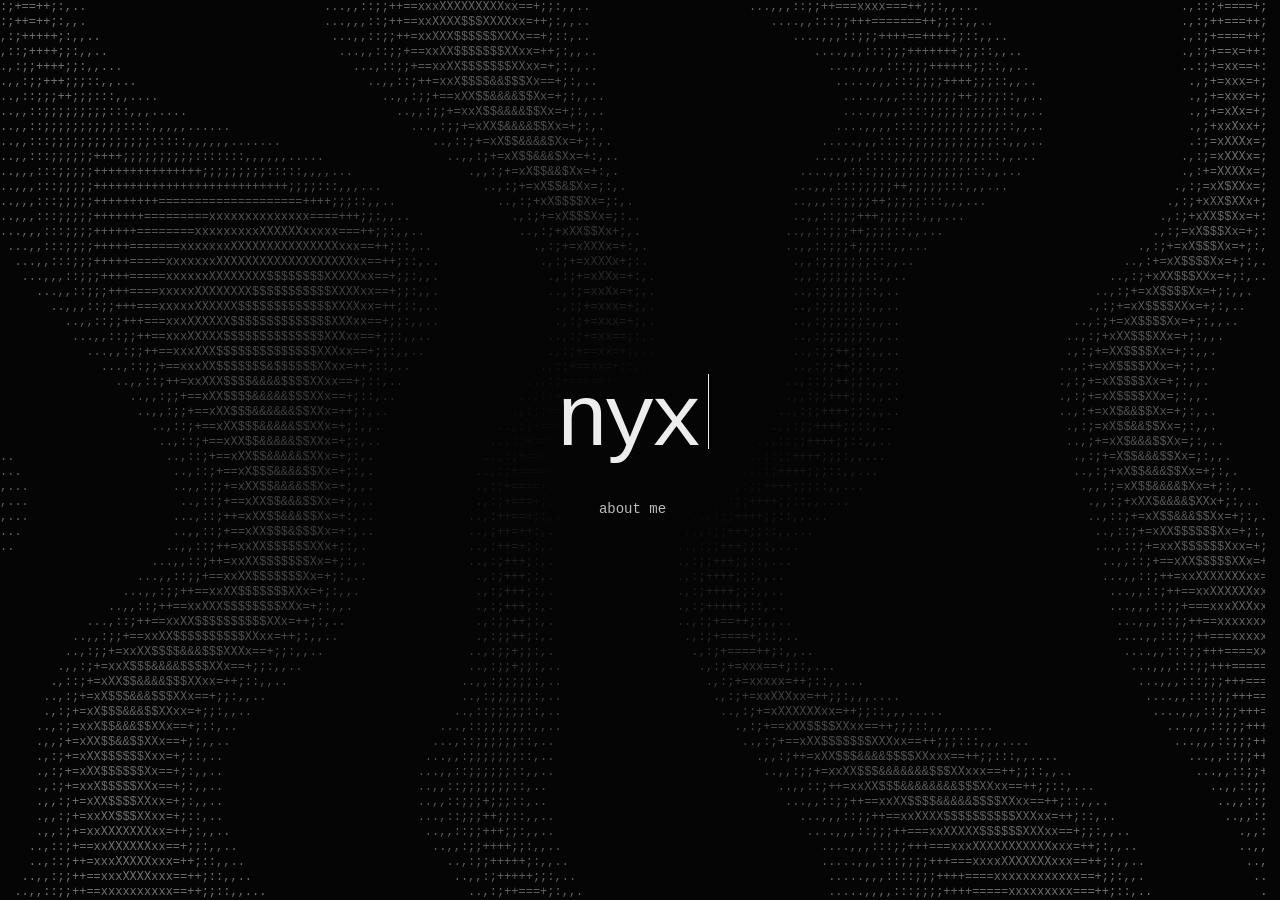
==== index.html @ 0ec87d92 "Publish minimalist portfolio" ====
<!doctype html>
<html lang="pt-BR">
  <head>
    <meta charset="UTF-8" />
    <meta name="viewport" content="width=device-width, initial-scale=1" />
    <meta name="description" content="Portfólio de Lucas — nyx / whoslucax." />
    <meta name="theme-color" content="#050505" />
    <title>nyx / whoslucax</title>
    <link rel="stylesheet" href="style.css" />
    <script src="script.js" defer></script>
  </head>
  <body>
    <pre id="waves" aria-hidden="true"></pre>
    <main>
      <h1 aria-label="nyx / whoslucax">
        <span id="name" aria-hidden="true">nyx</span>
      </h1>
      <a class="about-button" href="about.html">about me</a>
    </main>
  </body>
</html>
---- style.css ----
:root {
  color-scheme: dark;
  background: #050505;
  color: #ededed;
  font-family: "Courier New", monospace;
  scrollbar-gutter: stable;
}

@view-transition {
  navigation: auto;
}

::view-transition-group(root),
::view-transition-old(root),
::view-transition-new(root) {
  animation: none;
}

::view-transition-old(root) { display: none; }
::view-transition-new(root) { mix-blend-mode: normal; }

* { box-sizing: border-box; }

body { margin: 0; }

#waves {
  position: fixed;
  inset: 0;
  margin: 0;
  overflow: hidden;
  color: #737373;
  font: 12px / 15px "Courier New", monospace;
  letter-spacing: 0;
  user-select: none;
  pointer-events: none;
  mask-image: radial-gradient(ellipse at center, transparent 8%, #0009 45%, #000 85%);
}

main {
  position: relative;
  display: grid;
  min-height: 100svh;
  place-items: center;
  align-content: center;
  gap: 0.75rem;
  padding: 1.5rem;
}

h1 {
  display: grid;
  min-width: 10ch;
  margin: 0;
  font-size: clamp(2rem, 7vw, 5.5rem);
  font-weight: 400;
  line-height: 1.2;
  letter-spacing: -0.065em;
}

#name {
  text-align: center;
}

.about-button {
  display: inline-flex;
  align-items: center;
  min-height: 44px;
  padding: 0.65rem 1.25rem;
  border: 0;
  background: none;
  color: #bcbcbc;
  font: inherit;
  font-size: 0.875rem;
  text-decoration: none;
  cursor: pointer;
}

.about-button:hover {
  color: #ededed;
}

a:focus-visible {
  outline: 2px solid #ededed;
  outline-offset: 4px;
}

.about-nav {
  position: relative;
  max-width: 1140px;
  margin: 0 auto;
  padding: 2rem 1.5rem;
}

.about-nav a {
  display: inline-flex;
  align-items: center;
  min-height: 44px;
  color: #aaa;
  font-size: 0.875rem;
  text-decoration: none;
}

.about-nav a:hover { color: #ededed; }

.about-layout {
  grid-template-columns: minmax(0, 0.75fr) minmax(0, 1.6fr);
  align-items: start;
  align-content: start;
  gap: clamp(2.5rem, 6vw, 5rem);
  max-width: 1140px;
  min-height: auto;
  margin: 0 auto;
  padding: 3rem 1.5rem 5rem;
}

.portrait {
  position: relative;
  display: block;
  width: 100%;
  aspect-ratio: 1;
  overflow: hidden;
  border: 1px solid #282828;
  border-radius: 50%;
}

.portrait img {
  display: block;
  width: 100%;
  height: 100%;
  object-fit: cover;
}

.portrait .portrait-ascii {
  position: absolute;
  inset: 0;
  opacity: 0;
  animation: portrait-ascii 12s steps(1) infinite;
}

.portrait::before, .portrait::after {
  content: "";
  position: absolute;
  inset: 0;
  background: url("assets/portrait.png") center / cover;
  opacity: 0;
  pointer-events: none;
  animation: portrait-glitch 12s steps(1) infinite;
}

.portrait::before {
  clip-path: polygon(0 18%, 100% 18%, 100% 30%, 0 30%, 0 55%, 100% 55%, 100% 62%, 0 62%);
  filter: hue-rotate(160deg) saturate(1.5);
}

.portrait::after {
  clip-path: polygon(0 35%, 100% 35%, 100% 44%, 0 44%, 0 72%, 100% 72%, 100% 80%, 0 80%);
  filter: hue-rotate(-80deg) saturate(1.5);
  animation-direction: reverse;
}

@keyframes portrait-ascii {
  0%, 75%, 100% { opacity: 0; }
  25% { opacity: 1; }
}

@keyframes portrait-glitch {
  0%, 26%, 76%, 100% { opacity: 0; transform: translateX(0); }
  24%, 74% { opacity: 0.9; transform: translateX(9px); }
  24.6%, 74.6% { opacity: 0.75; transform: translateX(-7px); }
  25.2%, 75.2% { opacity: 0.9; transform: translateX(5px); }
  25.7%, 75.7% { opacity: 0; transform: translateX(0); }
}

.about-copy {
  min-width: 0;
  color: #aaa;
  font-size: 1rem;
  line-height: 1.8;
  text-shadow: 0 1px 3px #050505, 0 0 8px #050505;
}

.about-copy h1 {
  display: block;
  min-width: 0;
  margin-bottom: 2rem;
  color: #ededed;
  font-size: clamp(1.75rem, 4vw, 2.5rem);
  letter-spacing: -0.04em;
}

.about-copy p { margin: 0 0 1.5rem; }
.about-copy strong { color: #ededed; }
.age { font-variant-numeric: tabular-nums; overflow-wrap: anywhere; }

.age-digit {
  display: inline-block;
  position: relative;
  width: 1ch;
  height: 1.2em;
  overflow: hidden;
  line-height: 1.2;
  vertical-align: -0.3em;
}

.age-in, .age-out {
  position: absolute;
  inset: 0;
  animation-duration: 320ms;
  animation-timing-function: cubic-bezier(0.22, 0.7, 0.3, 1);
  animation-fill-mode: both;
}

.age-in { animation-name: digit-in; }
.age-out { animation-name: digit-out; }

@keyframes digit-in {
  from { transform: translateY(-100%); }
  to { transform: translateY(0); }
}

@keyframes digit-out {
  from { transform: translateY(0); }
  to { transform: translateY(100%); }
}

.about-copy ul { padding-left: 1.25rem; }
.about-copy li { margin-bottom: 0.75rem; }

.about-copy blockquote {
  margin: 2.5rem 0 0;
  padding-left: 1.25rem;
  border-left: 1px solid #444;
  color: #ccc;
}

.about-copy blockquote p { margin: 0; }

@media (max-width: 760px) {
  .about-layout {
    grid-template-columns: 1fr;
    padding-top: 1rem;
  }

  .portrait { max-width: 220px; }
}

#name::after {
  content: "";
  display: inline-block;
  width: 1px;
  height: 0.85em;
  margin-left: 0.12em;
  background: currentColor;
  vertical-align: -0.04em;
  animation: blink 1s steps(1) infinite;
}

@keyframes blink {
  50% { opacity: 0; }
}

@media (prefers-reduced-motion: reduce) {
  #name::after { animation: none; }
  .age-in, .age-out { animation-duration: 0s; }
  .portrait .portrait-ascii { animation: none; }
  .portrait::before, .portrait::after { animation: none; }
}
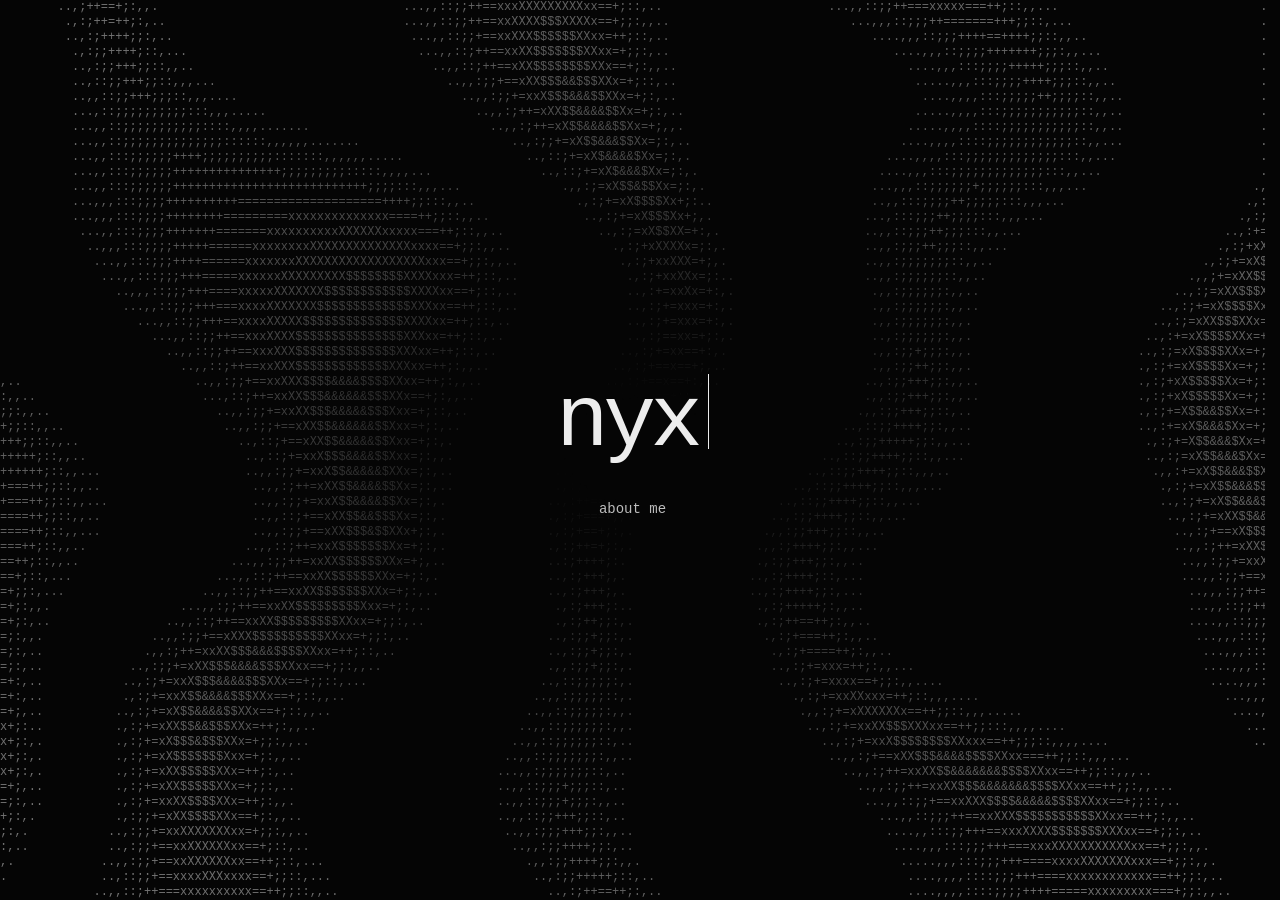
==== commit ad650ece: "Refresh stylesheet cache after social link update" ====
--- a/index.html
+++ b/index.html
@@ -6,7 +6,7 @@
     <meta name="description" content="Portfólio de Lucas — nyx / whoslucax." />
     <meta name="theme-color" content="#050505" />
     <title>nyx / whoslucax</title>
-    <link rel="stylesheet" href="style.css" />
+    <link rel="stylesheet" href="style.css?v=2" />
     <script src="script.js" defer></script>
   </head>
   <body>
--- a/style.css
+++ b/style.css
@@ -78,7 +78,7 @@
   color: #ededed;
 }
 
-a:focus-visible {
+a:focus-visible, button:focus-visible {
   outline: 2px solid #ededed;
   outline-offset: 4px;
 }
@@ -100,6 +100,44 @@
 }
 
 .about-nav a:hover { color: #ededed; }
+
+.profile { width: 100%; }
+
+.social-links {
+  display: flex;
+  flex-wrap: wrap;
+  align-items: center;
+  justify-content: center;
+  gap: 1rem;
+  margin-top: 1.25rem;
+  color: #737373;
+  font-size: 0.875rem;
+  text-shadow: 0 1px 3px #050505, 0 0 8px #050505;
+}
+
+.social-links a, .social-links button {
+  display: inline-flex;
+  align-items: center;
+  min-height: 44px;
+  padding: 0;
+  border: 0;
+  background: none;
+  color: #bcbcbc;
+  font: inherit;
+  letter-spacing: 0.04em;
+  text-decoration: none;
+  cursor: pointer;
+}
+
+.social-links a:hover, .social-links button:hover { color: #ededed; }
+
+#contact-status {
+  min-height: 1.5em;
+  margin: 0.25rem 0 0;
+  color: #aaa;
+  font-size: 0.75rem;
+  text-align: center;
+}
 
 .about-layout {
   grid-template-columns: minmax(0, 0.75fr) minmax(0, 1.6fr);
@@ -240,7 +278,7 @@
     padding-top: 1rem;
   }
 
-  .portrait { max-width: 220px; }
+  .profile { max-width: 220px; }
 }
 
 #name::after {
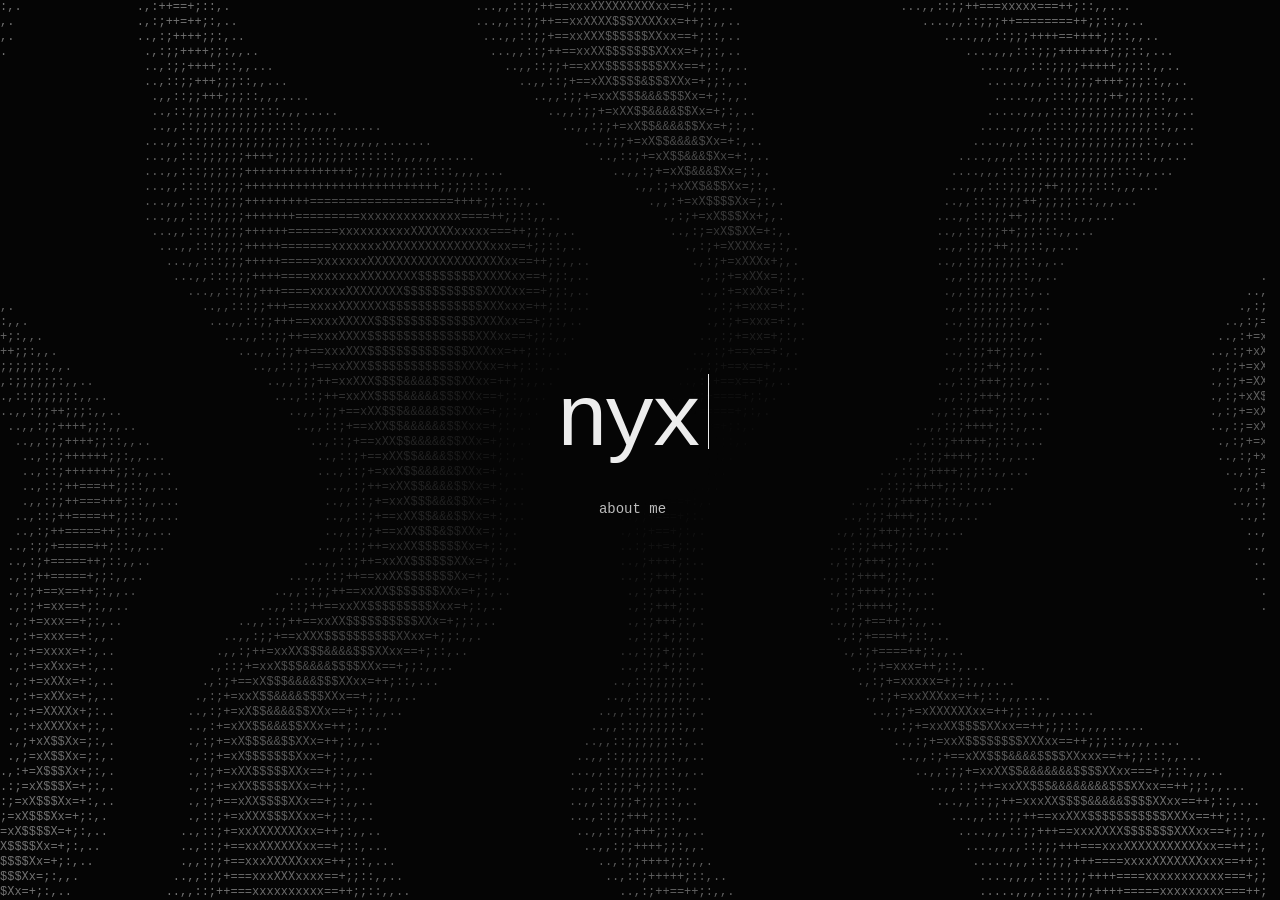
==== commit a699be58: "Add social link preview metadata" ====
--- a/index.html
+++ b/index.html
@@ -6,6 +6,22 @@
     <meta name="description" content="Portfólio de Lucas — nyx / whoslucax." />
     <meta name="theme-color" content="#050505" />
     <title>nyx / whoslucax</title>
+    <link rel="canonical" href="https://whoslucaxs.xyz/" />
+    <meta property="og:type" content="website" />
+    <meta property="og:site_name" content="nyx / whoslucax" />
+    <meta property="og:title" content="nyx / whoslucax" />
+    <meta property="og:description" content="Lucas — Brazilian software developer. Games, cryptography, AI, automation, and embedded systems." />
+    <meta property="og:url" content="https://whoslucaxs.xyz/" />
+    <meta property="og:image" content="https://whoslucaxs.xyz/assets/portrait.png" />
+    <meta property="og:image:type" content="image/png" />
+    <meta property="og:image:width" content="1254" />
+    <meta property="og:image:height" content="1254" />
+    <meta property="og:image:alt" content="Pixel art portrait of Lucas by the sea at sunset." />
+    <meta name="twitter:card" content="summary_large_image" />
+    <meta name="twitter:title" content="nyx / whoslucax" />
+    <meta name="twitter:description" content="Lucas — Brazilian software developer. Games, cryptography, AI, automation, and embedded systems." />
+    <meta name="twitter:image" content="https://whoslucaxs.xyz/assets/portrait.png" />
+    <meta name="twitter:image:alt" content="Pixel art portrait of Lucas by the sea at sunset." />
     <link rel="stylesheet" href="style.css?v=2" />
     <script src="script.js" defer></script>
   </head>
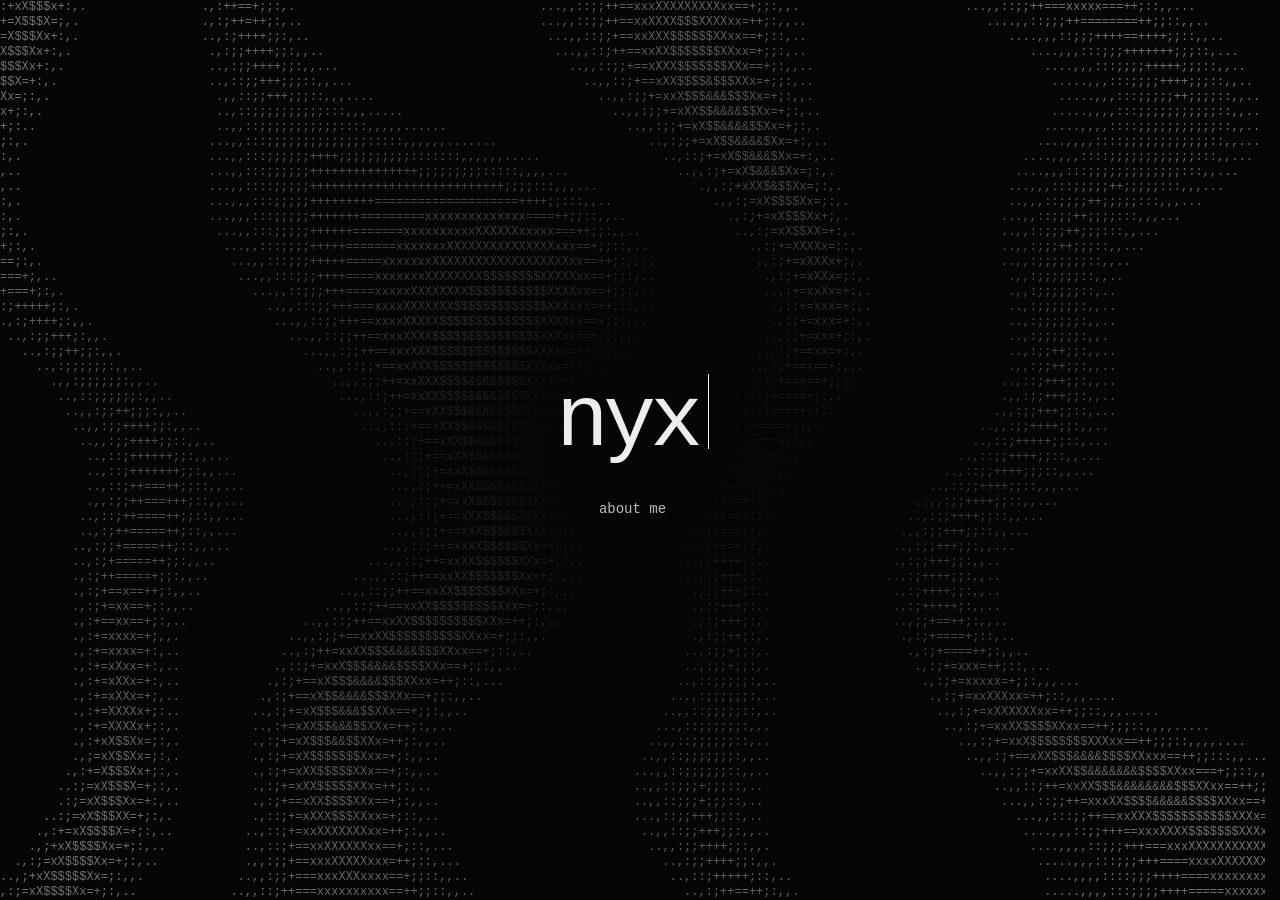
==== commit d6d2addb: "Correct portfolio handle to whoslucaxs" ====
--- a/index.html
+++ b/index.html
@@ -3,13 +3,13 @@
   <head>
     <meta charset="UTF-8" />
     <meta name="viewport" content="width=device-width, initial-scale=1" />
-    <meta name="description" content="Portfólio de Lucas — nyx / whoslucax." />
+    <meta name="description" content="Portfólio de Lucas — nyx / whoslucaxs." />
     <meta name="theme-color" content="#050505" />
-    <title>nyx / whoslucax</title>
+    <title>nyx / whoslucaxs</title>
     <link rel="canonical" href="https://whoslucaxs.xyz/" />
     <meta property="og:type" content="website" />
-    <meta property="og:site_name" content="nyx / whoslucax" />
-    <meta property="og:title" content="nyx / whoslucax" />
+    <meta property="og:site_name" content="nyx / whoslucaxs" />
+    <meta property="og:title" content="nyx / whoslucaxs" />
     <meta property="og:description" content="Lucas — Brazilian software developer. Games, cryptography, AI, automation, and embedded systems." />
     <meta property="og:url" content="https://whoslucaxs.xyz/" />
     <meta property="og:image" content="https://whoslucaxs.xyz/assets/portrait.png" />
@@ -18,17 +18,17 @@
     <meta property="og:image:height" content="1254" />
     <meta property="og:image:alt" content="Pixel art portrait of Lucas by the sea at sunset." />
     <meta name="twitter:card" content="summary_large_image" />
-    <meta name="twitter:title" content="nyx / whoslucax" />
+    <meta name="twitter:title" content="nyx / whoslucaxs" />
     <meta name="twitter:description" content="Lucas — Brazilian software developer. Games, cryptography, AI, automation, and embedded systems." />
     <meta name="twitter:image" content="https://whoslucaxs.xyz/assets/portrait.png" />
     <meta name="twitter:image:alt" content="Pixel art portrait of Lucas by the sea at sunset." />
     <link rel="stylesheet" href="style.css?v=2" />
-    <script src="script.js" defer></script>
+    <script src="script.js?v=3" defer></script>
   </head>
   <body>
     <pre id="waves" aria-hidden="true"></pre>
     <main>
-      <h1 aria-label="nyx / whoslucax">
+      <h1 aria-label="nyx / whoslucaxs">
         <span id="name" aria-hidden="true">nyx</span>
       </h1>
       <a class="about-button" href="about.html">about me</a>
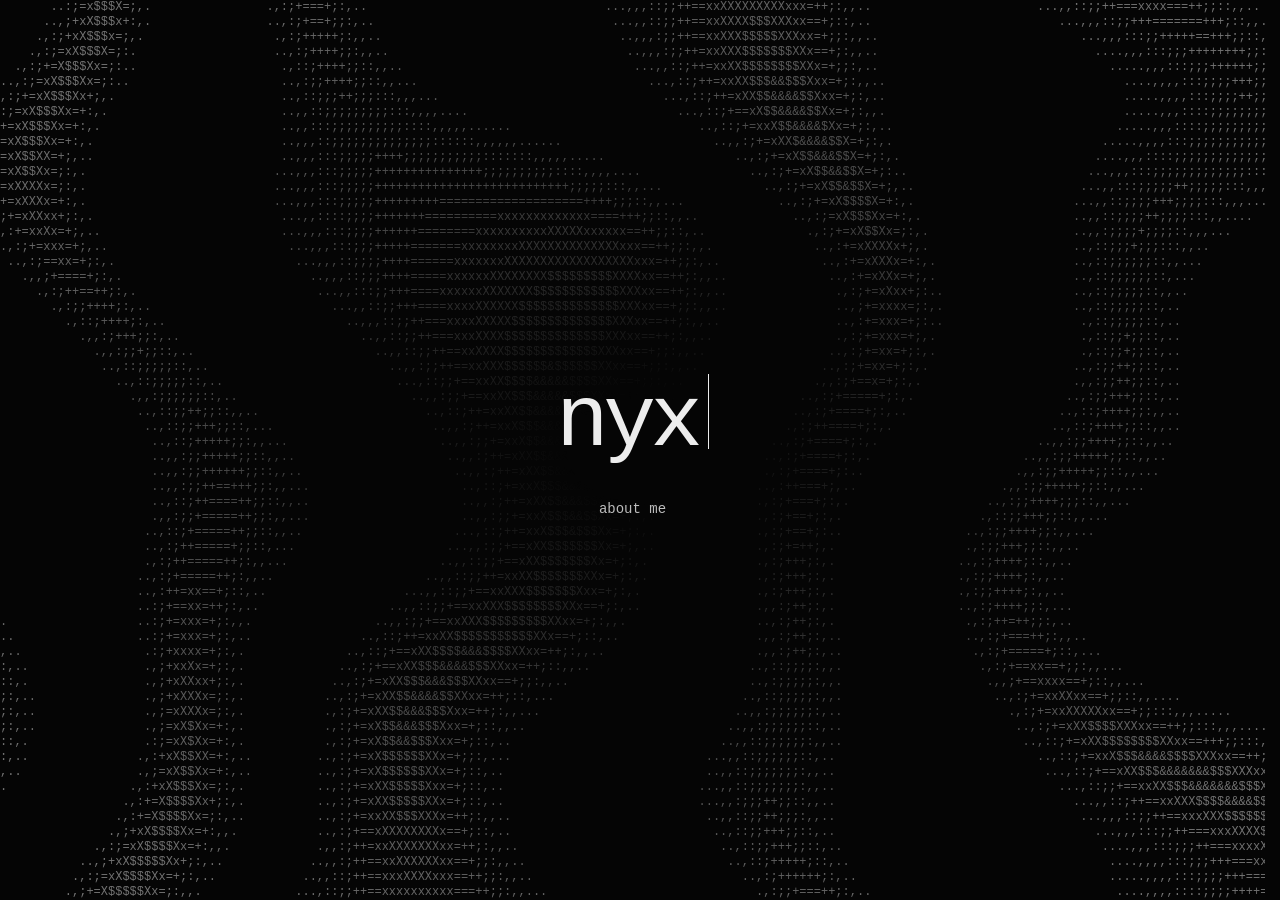
==== commit 73cf5ead: "Use full-size banner in social preview metadata" ====
--- a/index.html
+++ b/index.html
@@ -12,16 +12,16 @@
     <meta property="og:title" content="nyx / whoslucaxs" />
     <meta property="og:description" content="Lucas — Brazilian software developer. Games, cryptography, AI, automation, and embedded systems." />
     <meta property="og:url" content="https://whoslucaxs.xyz/" />
-    <meta property="og:image" content="https://whoslucaxs.xyz/assets/portrait.png" />
-    <meta property="og:image:type" content="image/png" />
-    <meta property="og:image:width" content="1254" />
-    <meta property="og:image:height" content="1254" />
-    <meta property="og:image:alt" content="Pixel art portrait of Lucas by the sea at sunset." />
+    <meta property="og:image" content="https://whoslucaxs.xyz/assets/share-banner.jpg" />
+    <meta property="og:image:type" content="image/jpeg" />
+    <meta property="og:image:width" content="1200" />
+    <meta property="og:image:height" content="630" />
+    <meta property="og:image:alt" content="nyx / whoslucaxs banner with a pixel art portrait and ASCII waves." />
     <meta name="twitter:card" content="summary_large_image" />
     <meta name="twitter:title" content="nyx / whoslucaxs" />
     <meta name="twitter:description" content="Lucas — Brazilian software developer. Games, cryptography, AI, automation, and embedded systems." />
-    <meta name="twitter:image" content="https://whoslucaxs.xyz/assets/portrait.png" />
-    <meta name="twitter:image:alt" content="Pixel art portrait of Lucas by the sea at sunset." />
+    <meta name="twitter:image" content="https://whoslucaxs.xyz/assets/share-banner.jpg" />
+    <meta name="twitter:image:alt" content="nyx / whoslucaxs banner with a pixel art portrait and ASCII waves." />
     <link rel="stylesheet" href="style.css?v=2" />
     <script src="script.js?v=3" defer></script>
   </head>
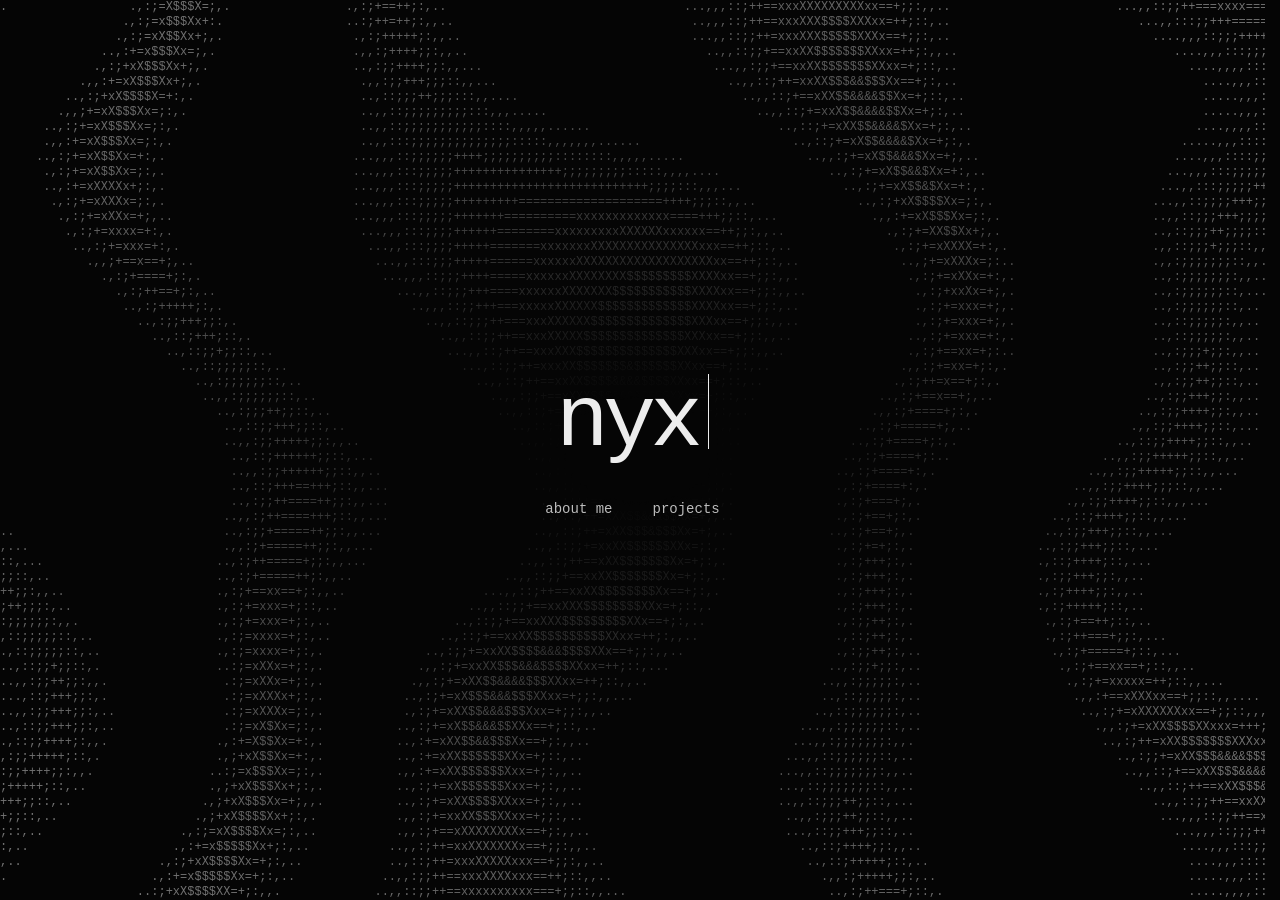
==== commit 05a0d553: "Add Projects page with placeholders and navigation" ====
--- a/index.html
+++ b/index.html
@@ -22,7 +22,7 @@
     <meta name="twitter:description" content="Lucas — Brazilian software developer. Games, cryptography, AI, automation, and embedded systems." />
     <meta name="twitter:image" content="https://whoslucaxs.xyz/assets/share-banner.jpg" />
     <meta name="twitter:image:alt" content="nyx / whoslucaxs banner with a pixel art portrait and ASCII waves." />
-    <link rel="stylesheet" href="style.css?v=2" />
+    <link rel="stylesheet" href="style.css?v=3" />
     <script src="script.js?v=3" defer></script>
   </head>
   <body>
@@ -31,7 +31,10 @@
       <h1 aria-label="nyx / whoslucaxs">
         <span id="name" aria-hidden="true">nyx</span>
       </h1>
-      <a class="about-button" href="about.html">about me</a>
+      <nav class="home-links" aria-label="Main navigation">
+        <a class="about-button" href="about.html">about me</a>
+        <a class="about-button" href="projects.html">projects</a>
+      </nav>
     </main>
   </body>
 </html>
--- a/style.css
+++ b/style.css
@@ -60,6 +60,12 @@
   text-align: center;
 }
 
+.home-links {
+  display: flex;
+  flex-wrap: wrap;
+  justify-content: center;
+}
+
 .about-button {
   display: inline-flex;
   align-items: center;
@@ -85,6 +91,9 @@
 
 .about-nav {
   position: relative;
+  display: flex;
+  flex-wrap: wrap;
+  gap: 2rem;
   max-width: 1140px;
   margin: 0 auto;
   padding: 2rem 1.5rem;
@@ -272,6 +281,37 @@
 
 .about-copy blockquote p { margin: 0; }
 
+.projects-layout {
+  display: block;
+  max-width: 1140px;
+  min-height: auto;
+  margin: 0 auto;
+  padding: 3rem 1.5rem 5rem;
+}
+
+.projects-layout h1 { margin-bottom: 1rem; }
+.projects-intro { color: #aaa; }
+.project-list { margin-top: 3rem; }
+
+.project {
+  display: grid;
+  grid-template-columns: minmax(0, 1fr) minmax(0, 1.5fr) auto;
+  align-items: center;
+  gap: 2rem;
+  padding: 2rem 0;
+  border-top: 1px solid #303030;
+}
+
+.project h2 {
+  margin: 0.25rem 0 0;
+  color: #ededed;
+  font-size: 1.25rem;
+  font-weight: 400;
+}
+
+.project p { margin: 0; }
+.project-status, .project-soon { color: #999; font-size: 0.875rem; }
+
 @media (max-width: 760px) {
   .about-layout {
     grid-template-columns: 1fr;
@@ -279,6 +319,8 @@
   }
 
   .profile { max-width: 220px; }
+  .projects-layout { padding-top: 1rem; }
+  .project { grid-template-columns: 1fr; gap: 1rem; }
 }
 
 #name::after {
